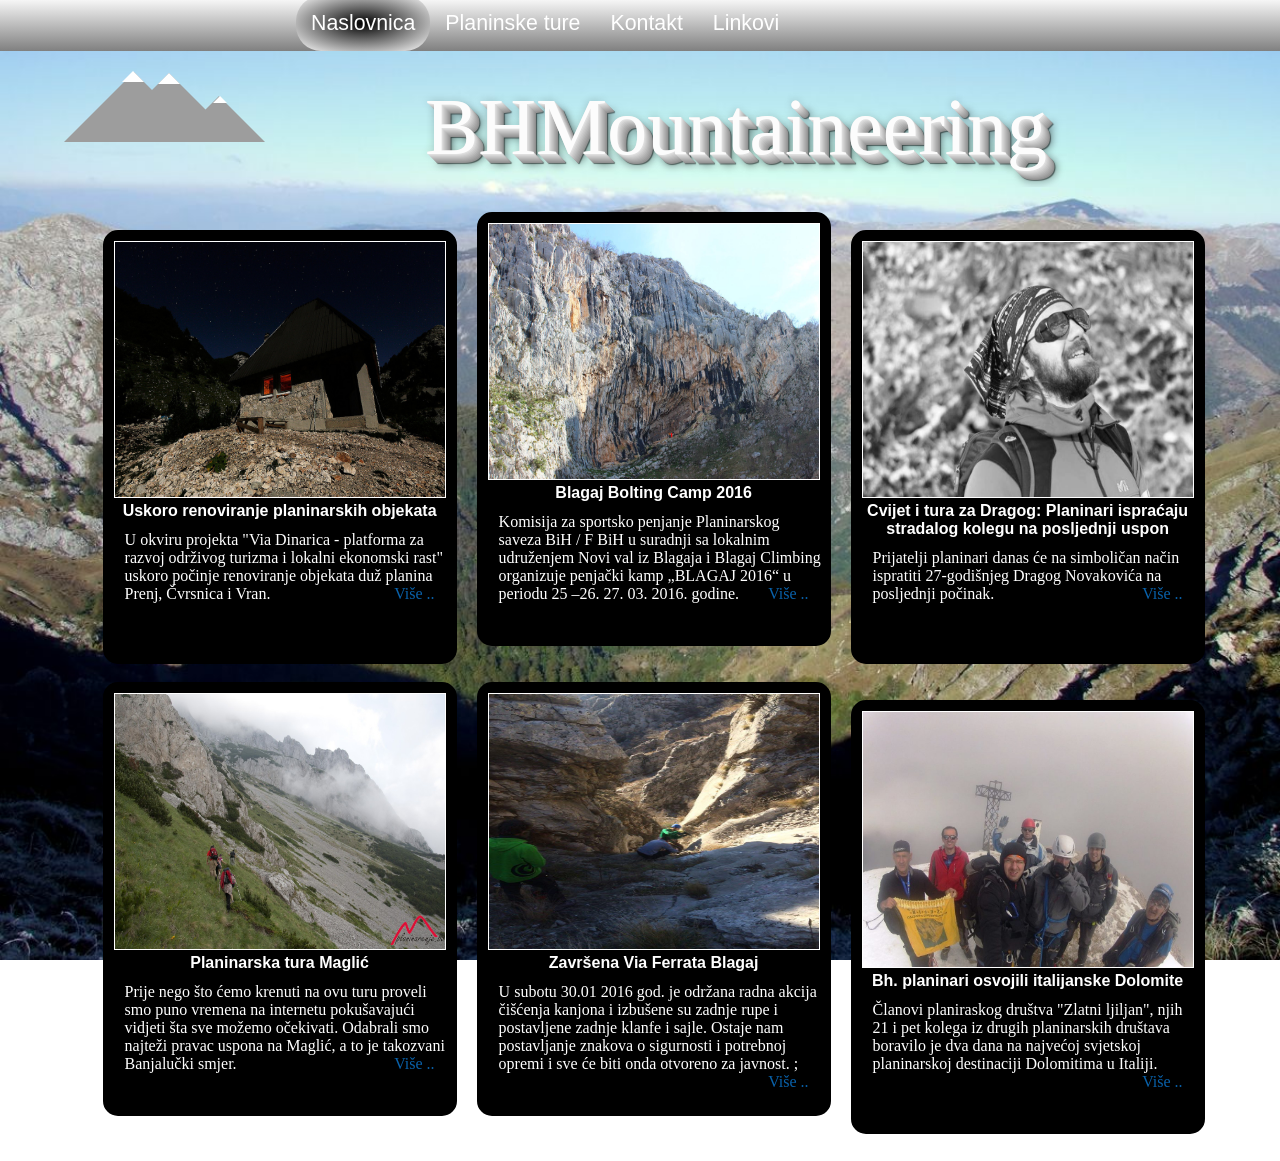
==== index.html @ d3fbdd85 "prva spirala" ====
<!DOCTYPE html>
<html>
<head>
<title>Naslovna</title>
<link rel="stylesheet" type="text/css" href="style.css">
<META http-equiv="Content-Type" content="text/html; charset=utf-8">
</head>
<body>

		<div id="meni">
		<ul>
			<li class="odabrani">
				<a href="index.html">Naslovnica</a>
			</li><li>
				<a href="tabela.html">Planinske ture</a>
			</li><li>
				<a href="kontakt.html">Kontakt</a>
			</li><li>
				<a href="linkovi.html">Linkovi</a>
			</li>
		</ul>

		</div>
	<div>
	<div class="wrap"><a href="index.html"><i class="ikona"><i></i><i></i><i></i><i></i><i></i><i></i></i></a>
		<div class="TriDe_naslov">
		<div>BHMountaineering</div></div></div>
	</div>

	
	<div id="homepage">
	<div id="vijesti">
		<div class="novost"> 
			<img src="images/prenj.jpg" alt="Prenj">
			<h4>Uskoro renoviranje planinarskih objekata</h4>
			<p>U okviru projekta "Via Dinarica - platforma za razvoj održivog turizma i lokalni ekonomski rast" uskoro počinje renoviranje objekata duž planina Prenj, Čvrsnica i Vran.
			<a href="#">Više ..</a></p>
		</div>
		<div class="novost">
			<img src="images/blagaj_bolting_camp.jpg" alt="Blagaj"/>
			<h4>Blagaj Bolting Camp 2016</h4>
			<p>Komisija za sportsko penjanje Planinarskog saveza BiH / F BiH u suradnji sa lokalnim udruženjem Novi val iz Blagaja i Blagaj Climbing organizuje penjački kamp „BLAGAJ 2016“ u periodu 25 –26. 27. 03. 2016. godine. 
			<a href="#">Više ..</a></p>
		</div>
		<div class="novost">
			<img src="images/dragi_novakovic.jpg" alt="Dragi Novaković"/>
			<h4>Cvijet i tura za Dragog: Planinari ispraćaju stradalog kolegu na posljednji uspon</h4>
			<p>Prijatelji planinari danas će na simboličan način ispratiti 27-godišnjeg Dragog Novakovića na posljednji počinak. 
			<a href="#">Više ..</a></p>
		</div>
		
		<div class="novost">
			<img src="images/maglic.jpg" alt="Maglić"/>
			<h4>Planinarska tura Maglić</h4>
			<p>Prije nego što ćemo krenuti na ovu turu proveli smo puno vremena na internetu pokušavajući vidjeti šta sve možemo očekivati. Odabrali smo najteži pravac uspona na Maglić, a to je takozvani Banjalučki smjer.
			<a href="#">Više ..</a></p>
		</div>
		
		<div class="novost">
			<img src="images/blagaj_climbing.jpg" alt="Penjanje Blagaj"/>
			<h4>Završena Via Ferrata Blagaj</h4>
			<p>U subotu 30.01 2016 god. je održana radna akcija čišćenja kanjona i izbušene su zadnje rupe i postavljene zadnje klanfe i sajle. Ostaje nam postavljanje znakova o sigurnosti i potrebnoj opremi i sve će biti onda otvoreno za javnost. ;
			<a href="#">Više ..</a></p>
		</div>
		
		<div class="novost">
			<img src="images/dolomiti.jpg" alt="Selfie sa Dolomita"/>
			<h4>Bh. planinari osvojili italijanske Dolomite</h4>
			<p>Članovi planiraskog društva "Zlatni ljiljan", njih 21 i pet kolega iz drugih planinarskih društava boravilo je dva dana na najvećoj svjetskoj planinarskoj destinaciji Dolomitima u Italiji.
			<a href="#">Više ..</a></p>
		</div>
		
	</div>
	
	</div>
</body>



</html>
---- style.css ----
body{
	margin: 0 auto;
	overflow-x: hidden;
	background-image: url("images/background.jpg");
	background-repeat: no-repeat;
	background-size: cover;
	background-attachment: fixed;
}

#slika{
	position: relative;
	top: 75%;
	left: 10%;
	overflow: hidden;
}


#tabela{
	border-collapse:collapse;
	width: 20%;
	margin: 0 auto;
	border: 2px transparent solid;
	font-size: 15pt;
}

.naslovni-red th{
    background: black;
    color: white;
    text-align: center;
    padding: 10px 10px 10px 10px;
    border-bottom-left-radius: 85px;
    border-bottom-right-radius: 85px;
    border-top-right-radius: 25px;
    border-top-left-radius: 25px;

}

#tabela td{
	text-align: center;
	padding: 10px 10px 10px 10px;
	color:white;
}
#tabela .crveno {
	opacity:1;
	font-size:25px;
	font-weight:bold;
	color:red;
	
}
#tabela .zuto {
	opacity:1;
	font-size:25px;
	font-weight:bold;
	color:yellow;
}
#tabela .narancasto {
	opacity:1;
	font-size:25px;
	font-weight:bold;
	color:#F79900;
}
#tabela .zeleno {
	opacity:1;
	font-size:25px;
	font-weight:bold;
	color:green;
}
#tabela .plavo {
	opacity:1;
	font-size:25px;
	font-weight:bold;
	color:blue;
}
#tabela tr{
    background-color: black;
	opacity: 0.5
}
#tabela tr:nth-child(even) {
    background-color: black;
}

#tabela tr:nth-child(odd) {
   background-color: gray;
}

#tabela tr:hover{
	background-color:maroon;
	opacity:1;
}


#vijesti{
	width:100%;
	margin: 0 auto;
	margin-left:7%;
	margin-right:10%;
	margin-top: 20px;
	padding: 5px 5px 5px 5px;
}
.flex-container {
    display: -webkit-flex;
    display: flex;
    width: 80%;
    height: 15%;
    background-color: transparent;
}

#vijesti .novost{
	display: inline-block;
	clear: both;
	margin-right: 8px;
	margin-left: 8px;
	margin-bottom: 18px;
	background-color: black;
    border-radius: 15px;
    -moz-border-radius: 15px;
    -webkit-border-radius: 15px;
    border: 2px solid #000000;
    padding: 5px;
    width: 340px;
    height: 420px;
    color: #000000;

}

.novost h4{
	font-family: Verdana, sans-serif;
	text-align: center;
	color: white;
	margin-top:0px;
}

.novost img{
	border: 1px white solid;
	margin-left: 4px;
	margin-top: 4px;
	width: 330px;
	height: 255px;
}

.novost p{
	text-align: left;
	margin-left: 15px;
	margin-top: -10px;
	color: white;
}

.novost a{
	float: right;
	margin-right: 15px;
	text-decoration: none;
	color: #0961AA;
}

.novost a:hover{
	color: blue;
}

#meni{
	background: linear-gradient(white, gray);
    width: 100%;
	height:10%;
	margin-top: -20px;
	z-index:100;
	
	
}


#meni ul{
	list-style-type: none;
	margin-left: 20%;
}

#meni li {
	display: inline-block;
	padding-top: 15px;
	padding-bottom: 15px;
	padding-right: 15px;
	padding-left: 15px;
}

#meni li a{
	opacity: 1;
	color: white;
	font-family: Verdana, Geneva, sans-serif;
	font-size: 16pt;
	text-decoration: none;
	display: block;
}


#meni li:hover{
	background: linear-gradient(gray, white);
	border-bottom-left-radius: 25px;
    border-bottom-right-radius: 25px;
    border-top-right-radius: 25px;
    border-top-left-radius: 25px;
}

#meni li:hover a{
	color: blue;
}


#meni ul .odabrani{
	background: radial-gradient(black, white);
	border-bottom-left-radius: 25px;
    border-bottom-right-radius: 25px;
    border-top-right-radius: 25px;
    border-top-left-radius: 25px;
}

#meni ul .odabrani a{
	color: white;
}

.wrap {
  margin-left: 5%;
  height: 15%;
  width: 100%;
  background: transparent;
  position: relative;
  overflow:hidden;
  
}
.TriDe_naslov{
margin-left: 5%;
margin-right: 0%;
    margin-top: -5.78%;

font-family: Ceviche One ;
line-height: 1.5em;
text-align:center;
max-width: 100%;
color: #fcfcfc;
font-size: 80px;
text-shadow:0px 0px 0 rgb(232,232,232),1px 1px 0 rgb(223,223,223),2px 2px 0 rgb(213,213,213),3px 3px 0 rgb(203,203,203),4px 4px 0 rgb(194,194,194),5px 5px 0 rgb(184,184,184),6px 6px 0 rgb(174,174,174),7px 7px 0 rgb(165,165,165),8px 8px 0 rgb(155,155,155), 9px 9px 0 rgb(145,145,145),10px 10px 9px rgba(0,0,0,0.6),10px 10px 1px rgba(0,0,0,0.5),0px 0px 9px rgba(0,0,0,.2);
}


.ikona {
	overflow: hidden;
	width: 25%;
    height: auto !important;
	
}
.ikona > i {
    position: relative;
    display: inline-block;
    width: 0;
    height: 0;
    line-height: 0;
    border: 4.146341463414634em solid transparent;
    margin-top: -4.146341463414634em;
    border-bottom: 4.146341463414634em solid #9d9d9d;
    left: 2.439024em;
    top: 0.14390243902439024em;
}
.ikona > i:hover{
	border: 4.146341463414634em solid transparent;
    margin-top: -4.146341463414634em;
    border-bottom: 4.146341463414634em solid #9d9d9d;
}
.ikona > i+i {
    position: relative;
    display: inline-block;
    width: 0;
    height: 0;
    line-height: 0;
    border: 2.926829268292683em solid transparent;
    margin-top: -2.826829268292683em;
    border-bottom: 2.926829em solid #9d9d9d;
    left: -1.414634em;
    top: 0.33415em;
}
.ikona > i+i:hover{
	border: 2.926829268292683em solid transparent;
    margin-top: -2.826829268292683em;
    border-bottom: 2.926829em solid green;
}

.ikona > i+i+i {
	position: relative;
    display: inline-block;
    width: 0;
    height: 0;
    line-height: 0;
    border: 4.390243902439025em solid transparent;
    margin-top: -4.390243902439025em;
    border-bottom: 4.390243902439025em solid #9d9d9d;
    left: -14em;
    top: 0.3em;
}
.ikona > i+i+i:hover{
	    border: 4.390243902439025em solid transparent;
    margin-top: -4.390243902439025em;
    border-bottom: 4.390243902439025em solid green;
}
.ikona > i+i+i+i {
    position: relative;
    display: inline-block;
    width: 0;
    height: 0;
    line-height: 0;
    border: 0.7317073170731707em solid transparent;
    margin-top: -0.7317073170731707em;
    border-bottom: 0.7317073170731707em solid #ffffff;
    left: -19.1003em;
    top: -3.4em;
}
.ikona > i+i+i+i:hover{
	border: 0.7317073170731707em solid transparent;
    margin-top: -0.7317073170731707em;
    border-bottom: 0.7317073170731707em solid white;
}
.ikona > i+i+i+i+i {
    position: relative;
    display: inline-block;
    width: 0;
    height: 0;
    line-height: 0;
    border: 0.7317073170731707em solid transparent;
    margin-top: -0.7317073170731707em;
    border-bottom: 0.7317073170731707em solid #ffffff;
    left: -18.26341em;
    top: -3.322222196098em;
}
.ikona > i+i+i+i+i:hover{
	border: 0.7317073170731707em solid transparent;
    margin-top: -0.7317073170731707em;
    border-bottom: 0.7317073170731707em solid white;
}
.ikona > i+i+i+i+i+i {
    position: relative;
    display: inline-block;
    width: 0;
    height: 0;
    line-height: 0;
    border: 0.4878048780487805em solid transparent;
    margin-top: -0.4878048780487805em;
    border-bottom: 0.4878048780487805em solid #ffffff;
    left: -16.19211116em;
    top: -2.136585em;
}
.ikona > i:hover{
	border: 0.4878048780487805em solid transparent;
    margin-top: -0.4878048780487805em;
    border-bottom: 0.4878048780487805em solid white;
}

.ikona:hover{
	left: 3.699990243902438em;
    top: 1.9634146341463414em;
	
}

#lista_linkova{
	margin: 0 auto;
	width: 70%;
	margin-top: 10%;
	margin-left:10%;
}

#lista_linkova ul li{
	font-size: 18pt;
	list-style: none;
}

#lista_linkova ul li a{
	text-decoration: none;
	color: Blue;
	
}

#lista_linkova ul li:hover{
	list-style-image: url("images/ikonica_liste1.png");
	text-decoration:underline;
	
}

#forma-lista-linkova{
	width: 35%;
	border: 1px #CCCCCC solid;
	padding-bottom: 15px;
	margin: 0 auto;
	margin-top: 100px;
	overflow: hidden;
	background-color: #f2f2f2;
	opacity: 0.7;
	border-bottom-left-radius : 25px;
	border-bottom-right-radius : 25px;
	border-top-right-radius : 25px;
	border-top-left-radius : 25px;
}


#forma-kontakt{
	width: 35%;
	border: 1px #CCCCCC solid;
	padding-bottom: 15px;
	margin: 0 auto;
	margin-top: 100px;
	overflow: hidden;
	background-color: #f2f2f2;
	opacity: 0.7;
	border-bottom-left-radius : 25px;
	border-bottom-right-radius : 25px;
	border-top-right-radius : 25px;
	border-top-left-radius : 25px;
}

 #forma-kontakt .kontakt-podaci label{
	display: inline-block;
	font-size: 15pt;
	color: #333333
}

#forma-kontakt label{
	padding-left: 25px;
	font-size: 15pt;
	color: #333333;
	display: block;
}
#forma-kontakt h2{
	text-align:center;
	text-shadow: 2px 2px #FF0000;
	font-size: 30px;
	font-weight:bold;
}

 #forma-kontakt .kontakt-podaci  input{
    background: #1F2124;
    background: linear-gradient(#1F2124, #27292C);
    border: 1px solid #000;
    box-shadow: 0 1px 0 rgba(255, 255, 255, 0.1);
    border-radius: 3px;
    font-family: 'Ubuntu', 'Lato', sans-serif;
    color: #FFF;
    width: 70%;
    height: 30px;
	margin-left: 5%;
	margin-right: 5%;
    padding-left: 25px;
}

  #forma-kontakt textarea {
    background: #1F2124;
    background: linear-gradient(#1F2124, #27292C);
    border: 1px solid #000;
    box-shadow: 0 1px 0 rgba(255, 255, 255, 0.1);
    border-radius: 3px;
    font-family: 'Ubuntu', 'Lato', sans-serif;
    color: #FFF;
    width: 80%;
    height:50px;
	margin-left: 5%;
	margin-right: 5%;
    padding-left: 25px;
	
}
.button-posalji{
	margin-left:30%;
	width:30%;
	height:30px;
	border: 1px solid red;
	border-bottom-left-radius: 25px;
    border-bottom-right-radius: 25px;
    border-top-right-radius: 25px;
    border-top-left-radius: 25px;
	background-color:black;
	color:white;
	
}
.button-posalji:hover{
	margin-left: 30%;
    width: 30%;
    border: 1px solid black;
    background-color: maroon;
    color: whitesmoke;
	
}
.inputs:focus {
    box-shadow: inset 0 0 2px #000;
    background: #494D54;
    border-color: #51CBEE;
    outline: none;
}
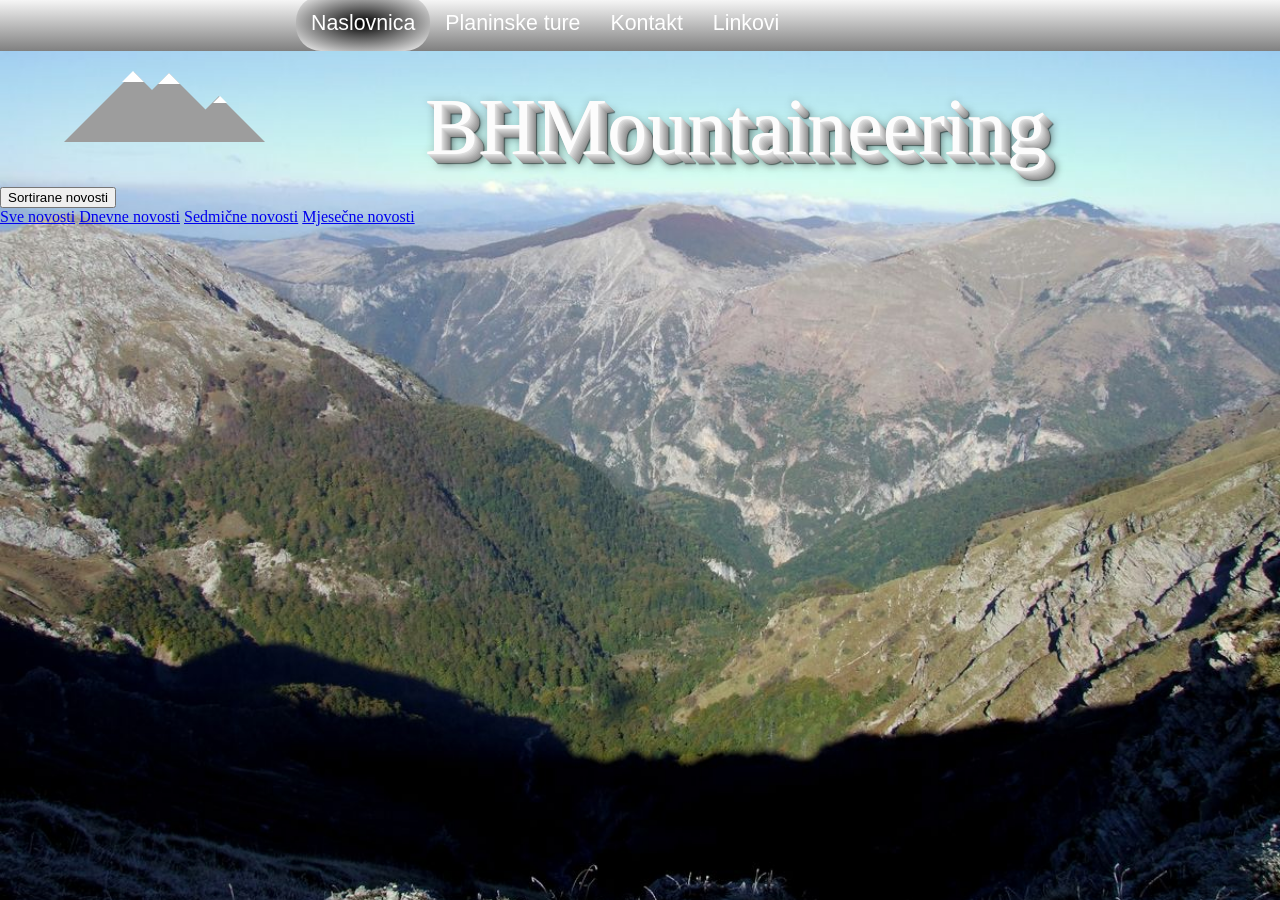
==== commit b6e796d5: "Uradjene manje izmjene" ====
--- a/index.html
+++ b/index.html
@@ -3,6 +3,9 @@
 <head>
 <title>Naslovna</title>
 <link rel="stylesheet" type="text/css" href="style.css">
+<script src="scripts/sortiranjeVijesti.js"></script>
+<script src="scripts/datum.js"></script>
+<script src="scripts/data.js"></script>
 <META http-equiv="Content-Type" content="text/html; charset=utf-8">
 </head>
 <body>
@@ -27,52 +30,21 @@
 		<div>BHMountaineering</div></div></div>
 	</div>
 
+<div class="dropdown">
+  <button onclick="dropFunction()" class="dropbtn">Sortirane novosti</button>
+  <div id="myDropdown" class="dropdown-content">
+    <a href="#" onclick="return sortiranje('sve');">Sve novosti</a>
+    <a href="#" onclick="return sortiranje('dnevno');">Dnevne novosti</a>
+    <a href="#" onclick="return sortiranje('sedmicno');">Sedmične novosti</a>
+	<a href="#" onclick="return sortiranje('mjesecno');">Mjesečne novosti</a>
+  </div>
+</div>
 	
-	<div id="homepage">
 	<div id="vijesti">
-		<div class="novost"> 
-			<img src="images/prenj.jpg" alt="Prenj">
-			<h4>Uskoro renoviranje planinarskih objekata</h4>
-			<p>U okviru projekta "Via Dinarica - platforma za razvoj održivog turizma i lokalni ekonomski rast" uskoro počinje renoviranje objekata duž planina Prenj, Čvrsnica i Vran.
-			<a href="#">Više ..</a></p>
-		</div>
-		<div class="novost">
-			<img src="images/blagaj_bolting_camp.jpg" alt="Blagaj"/>
-			<h4>Blagaj Bolting Camp 2016</h4>
-			<p>Komisija za sportsko penjanje Planinarskog saveza BiH / F BiH u suradnji sa lokalnim udruženjem Novi val iz Blagaja i Blagaj Climbing organizuje penjački kamp „BLAGAJ 2016“ u periodu 25 –26. 27. 03. 2016. godine. 
-			<a href="#">Više ..</a></p>
-		</div>
-		<div class="novost">
-			<img src="images/dragi_novakovic.jpg" alt="Dragi Novaković"/>
-			<h4>Cvijet i tura za Dragog: Planinari ispraćaju stradalog kolegu na posljednji uspon</h4>
-			<p>Prijatelji planinari danas će na simboličan način ispratiti 27-godišnjeg Dragog Novakovića na posljednji počinak. 
-			<a href="#">Više ..</a></p>
-		</div>
 		
-		<div class="novost">
-			<img src="images/maglic.jpg" alt="Maglić"/>
-			<h4>Planinarska tura Maglić</h4>
-			<p>Prije nego što ćemo krenuti na ovu turu proveli smo puno vremena na internetu pokušavajući vidjeti šta sve možemo očekivati. Odabrali smo najteži pravac uspona na Maglić, a to je takozvani Banjalučki smjer.
-			<a href="#">Više ..</a></p>
-		</div>
-		
-		<div class="novost">
-			<img src="images/blagaj_climbing.jpg" alt="Penjanje Blagaj"/>
-			<h4>Završena Via Ferrata Blagaj</h4>
-			<p>U subotu 30.01 2016 god. je održana radna akcija čišćenja kanjona i izbušene su zadnje rupe i postavljene zadnje klanfe i sajle. Ostaje nam postavljanje znakova o sigurnosti i potrebnoj opremi i sve će biti onda otvoreno za javnost. ;
-			<a href="#">Više ..</a></p>
-		</div>
-		
-		<div class="novost">
-			<img src="images/dolomiti.jpg" alt="Selfie sa Dolomita"/>
-			<h4>Bh. planinari osvojili italijanske Dolomite</h4>
-			<p>Članovi planiraskog društva "Zlatni ljiljan", njih 21 i pet kolega iz drugih planinarskih društava boravilo je dva dana na najvećoj svjetskoj planinarskoj destinaciji Dolomitima u Italiji.
-			<a href="#">Više ..</a></p>
-		</div>
 		
 	</div>
 	
-	</div>
 </body>
 
 
